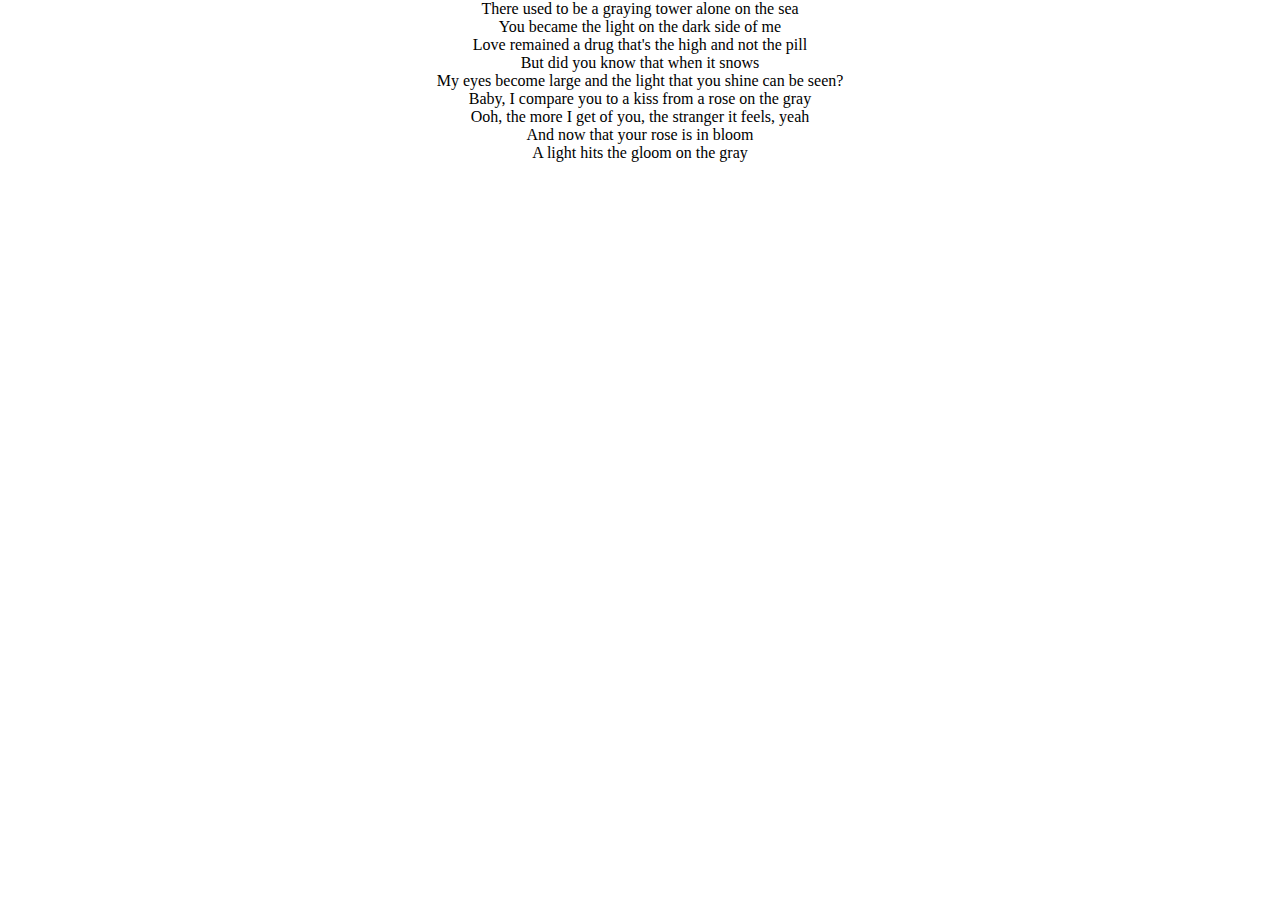
==== index.html @ 566e118f "c" ====
<!DOCTYPE html>
<html lang="en">
    <head>
        <meta charset="UTF-8">
        <link rel="stylesheet" href="css/style.css">
        <title>template document</title>
    </head>
    <body>
        <p>There used to be a graying tower alone on the sea<br>
            You became the light on the dark side of me<br>
            Love remained a drug that's the high and not the pill<br>
            But did you know that when it snows<br>
            My eyes become large and the light that you shine can be seen?<br>
            Baby, I compare you to a kiss from a rose on the gray<br>
            Ooh, the more I get of you, the stranger it feels, yeah<br>
            And now that your rose is in bloom<br>
            A light hits the gloom on the gray
        </p>
    </body>
</html>
---- css/style.css ----
* {
    margin: 0;
    padding: 0;
}

p {
    font-family: cursive;
    text-align: center;
}
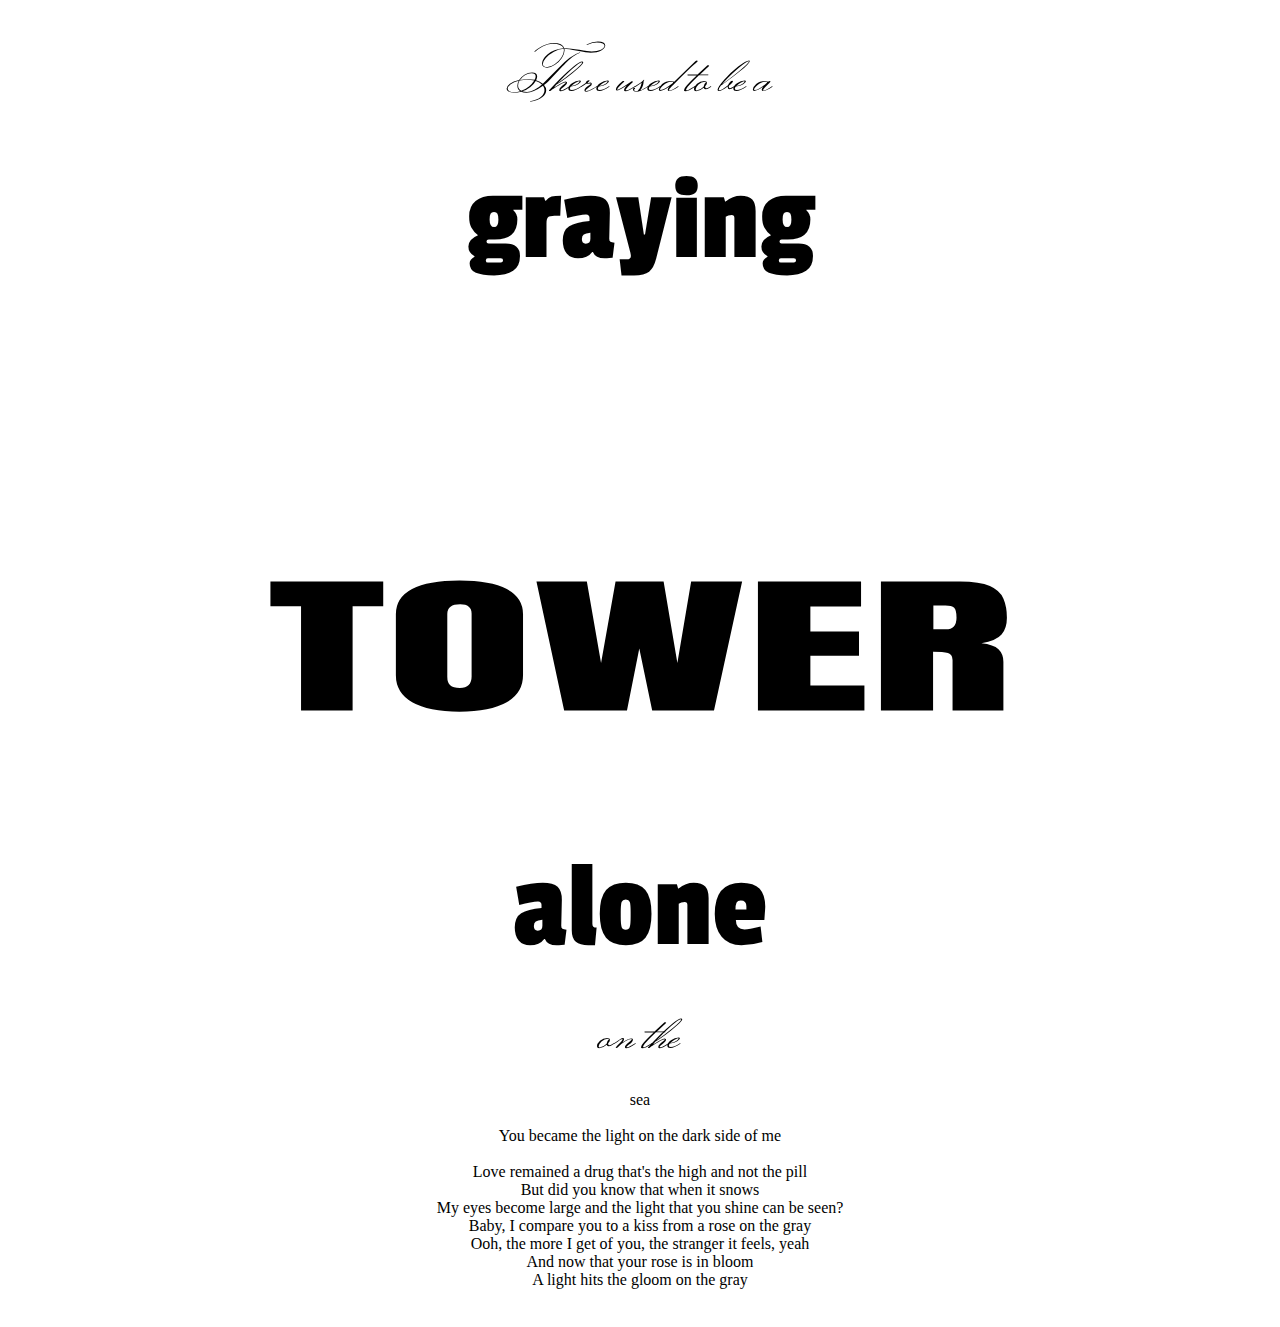
==== commit f8f6b1c2: "c" ====
--- a/index.html
+++ b/index.html
@@ -3,12 +3,42 @@
     <head>
         <meta charset="UTF-8">
         <link rel="stylesheet" href="css/style.css">
-        <title>template document</title>
+
+<!-- Font: Monsieur La Doulaise -->
+        <link rel="preconnect" href="https://fonts.googleapis.com">
+        <link rel="preconnect" href="https://fonts.gstatic.com" crossorigin>
+        <link href="https://fonts.googleapis.com/css2?family=Monsieur+La+Doulaise&display=swap" rel="stylesheet">
+
+<!-- Font: Anton -->
+        <link rel="preconnect" href="https://fonts.googleapis.com">
+        <link rel="preconnect" href="https://fonts.gstatic.com" crossorigin>
+        <link href="https://fonts.googleapis.com/css2?family=Anton&display=swap" rel="stylesheet">
+        
+<!-- Font: Passion One -->
+        <link rel="preconnect" href="https://fonts.googleapis.com">
+        <link rel="preconnect" href="https://fonts.gstatic.com" crossorigin>
+        <link href="https://fonts.googleapis.com/css2?family=Passion+One:wght@400;700;900&display=swap" rel="stylesheet">
+
+        <title>Words in Motion</title>
     </head>
     <body>
-        <p>There used to be a graying tower alone on the sea<br>
-            You became the light on the dark side of me<br>
-            Love remained a drug that's the high and not the pill<br>
+        <p> 
+            <div class="line1">There used to be a</div>
+            <div id="gray"> graying</div> <br>
+            <div id="tower">tower</div> <br> 
+            <div id="alone">alone</div> <br> 
+            <div class="line1">on the</div> <br> 
+            <div id="sea">sea</div>
+        </p>
+        
+        
+        <br>
+        <p>You became the light on the dark side of me</p>
+        <br>
+
+
+
+        <p>Love remained a drug that's the high and not the pill<br>
             But did you know that when it snows<br>
             My eyes become large and the light that you shine can be seen?<br>
             Baby, I compare you to a kiss from a rose on the gray<br>
--- a/css/style.css
+++ b/css/style.css
@@ -3,7 +3,60 @@
     padding: 0;
 }
 
-p {
-    font-family: cursive;
+body {
+    margin-top: 3%;
+    margin-bottom: 3%;
+    margin-left: 2%;
+    margin-right: 2%;
     text-align: center;
+}
+
+.line1 {
+    font-family: 'Monsieur La Doulaise', cursive;
+    font-size: 50px;
+}
+
+#gray {
+    margin-top: 3%;
+    font-family: 'Passion One', sans-serif;
+    font-size: 125px;
+    transition-duration: 2s;
+
+    /* text-shadow: 0px 0px 30px gray; */
+}
+
+#gray:hover {
+    color: gray;
+}
+
+#tower {
+    transition-duration: 3s;
+    font-family: 'Anton', sans-serif;
+    text-transform: uppercase;
+    font-size: 300px;
+    transform: scaleY(0.5);
+    transform-origin: center bottom;
+    margin-bottom: 5%;
+
+    /* text-shadow: 0px 0px 30px gray; */
+
+}
+
+#tower:hover {
+    transform: scaleY(1);
+}
+
+#alone {
+    font-family: 'Passion One', sans-serif;
+    font-size: 125px;
+    transition-duration: 2s;
+
+}
+
+#alone:hover {
+    letter-spacing: 40px;
+}
+
+#sea {
+
 }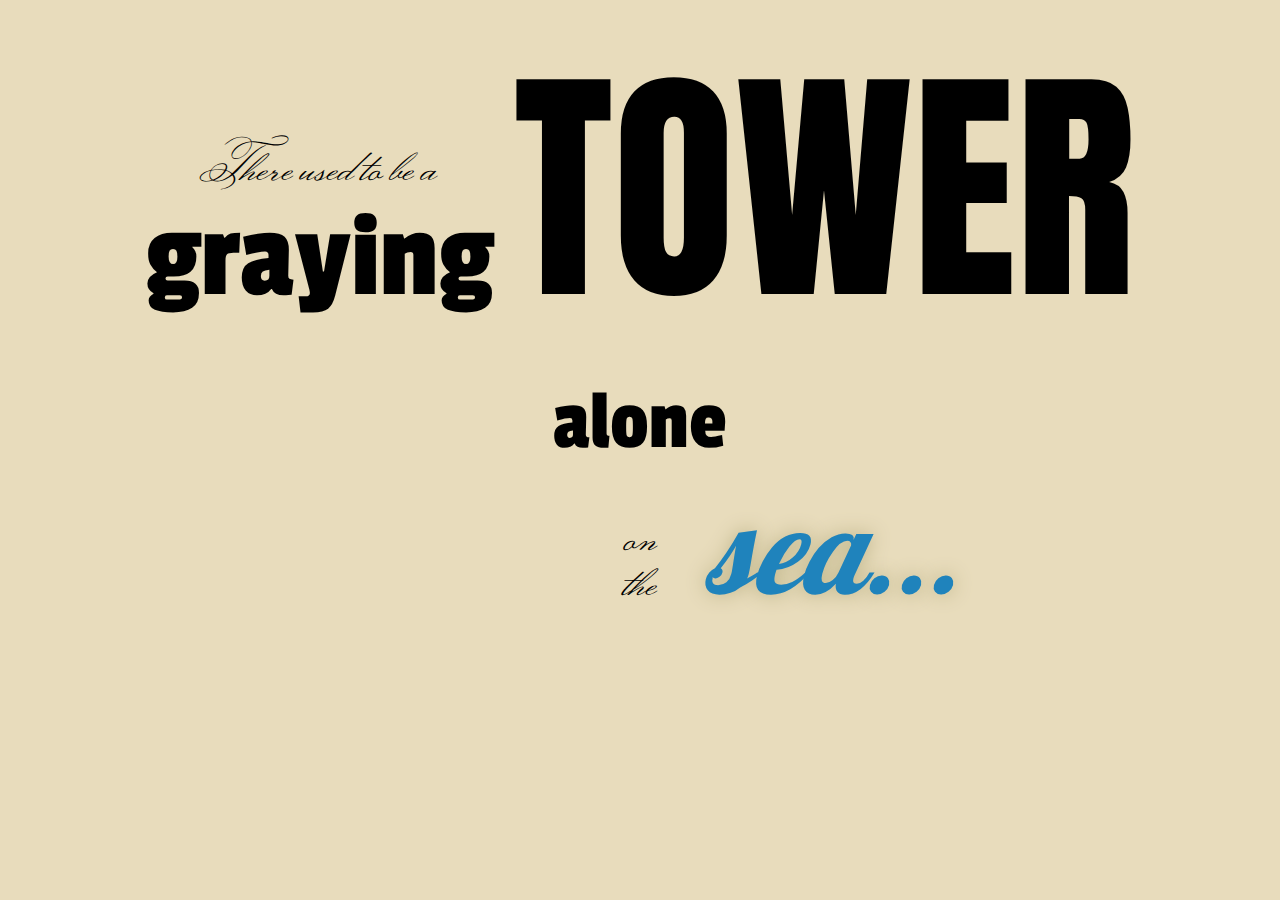
==== commit a67e200c: "c" ====
--- a/index.html
+++ b/index.html
@@ -1,8 +1,9 @@
 <!DOCTYPE html>
-<html lang="en">
+<html lang="en" id="pgone">
     <head>
         <meta charset="UTF-8">
         <link rel="stylesheet" href="css/style.css">
+        <link rel="stylesheet" href="css/line1.css">
 
 <!-- Font: Monsieur La Doulaise -->
         <link rel="preconnect" href="https://fonts.googleapis.com">
@@ -19,32 +20,29 @@
         <link rel="preconnect" href="https://fonts.gstatic.com" crossorigin>
         <link href="https://fonts.googleapis.com/css2?family=Passion+One:wght@400;700;900&display=swap" rel="stylesheet">
 
+<!-- Font: Galada -->
+        <link rel="preconnect" href="https://fonts.googleapis.com">
+        <link rel="preconnect" href="https://fonts.gstatic.com" crossorigin>
+        <link href="https://fonts.googleapis.com/css2?family=Galada&display=swap" rel="stylesheet">
+
         <title>Words in Motion</title>
     </head>
     <body>
         <p> 
-            <div class="line1">There used to be a</div>
-            <div id="gray"> graying</div> <br>
-            <div id="tower">tower</div> <br> 
-            <div id="alone">alone</div> <br> 
-            <div class="line1">on the</div> <br> 
-            <div id="sea">sea</div>
+            <div id="flex1-1">
+                <div id="flex1-1-1">
+                    <div class="line">There used to be a</div>
+                    <div id="gray"> graying</div>
+                </div>
+                <div id="tower">tower</div>
+            </div>
+            <div id="alone">alone</div>
+            <div id="flex1-2">
+                <div class="line">on<br>the</div>
+                <div id="sea"><a href=line2/line2.html><em>sea...</em></a></div>
+            </div>
         </p>
+        <br>
         
-        
-        <br>
-        <p>You became the light on the dark side of me</p>
-        <br>
-
-
-
-        <p>Love remained a drug that's the high and not the pill<br>
-            But did you know that when it snows<br>
-            My eyes become large and the light that you shine can be seen?<br>
-            Baby, I compare you to a kiss from a rose on the gray<br>
-            Ooh, the more I get of you, the stranger it feels, yeah<br>
-            And now that your rose is in bloom<br>
-            A light hits the gloom on the gray
-        </p>
     </body>
 </html>--- a/css/style.css
+++ b/css/style.css
@@ -4,59 +4,16 @@
 }
 
 body {
-    margin-top: 3%;
-    margin-bottom: 3%;
-    margin-left: 2%;
-    margin-right: 2%;
+    min-height: 100vh;
+    width: 100%;
+    /* padding-left: 2%;
+    padding-right: 2%; */
     text-align: center;
 }
 
-.line1 {
+.line {
     font-family: 'Monsieur La Doulaise', cursive;
-    font-size: 50px;
+    font-size: 45px;
+    line-height: 1;
 }
 
-#gray {
-    margin-top: 3%;
-    font-family: 'Passion One', sans-serif;
-    font-size: 125px;
-    transition-duration: 2s;
-
-    /* text-shadow: 0px 0px 30px gray; */
-}
-
-#gray:hover {
-    color: gray;
-}
-
-#tower {
-    transition-duration: 3s;
-    font-family: 'Anton', sans-serif;
-    text-transform: uppercase;
-    font-size: 300px;
-    transform: scaleY(0.5);
-    transform-origin: center bottom;
-    margin-bottom: 5%;
-
-    /* text-shadow: 0px 0px 30px gray; */
-
-}
-
-#tower:hover {
-    transform: scaleY(1);
-}
-
-#alone {
-    font-family: 'Passion One', sans-serif;
-    font-size: 125px;
-    transition-duration: 2s;
-
-}
-
-#alone:hover {
-    letter-spacing: 40px;
-}
-
-#sea {
-
-}--- a/css/line1.css
+++ b/css/line1.css
@@ -0,0 +1,147 @@
+/* ---------- PAGE 1: "THERE USED TO BE A GRAYING TOWER ALONE ON THE SEA" ---------- */
+
+#pgone {
+    background-color: rgb(232, 220, 188);
+    cursor: default;
+}
+
+#flex1-1 {
+    display: flex;
+    /* background: pink; */
+    flex-direction: row;
+    flex-wrap: wrap;
+    justify-content: center;
+    align-items:last baseline;
+    /* align-items: flex-end; */
+    column-gap: 2%;
+    width: auto;
+    margin-left: 10%;
+    margin-right: 10%;
+    /* margin-bottom: 5%; */
+    /* margin-top: 5%; */
+}
+
+#flex1-1-2 {
+    /* background: green; */
+    text-align: right;
+}
+
+#gray {
+    /* margin-top: 3%; */
+    font-family: 'Passion One', sans-serif;
+    font-size: 125px;
+    /* transition-duration: 2s; */
+
+    /* text-shadow: 0px 0px 30px gray; */
+    animation-name: gray;
+    animation-delay: 2s;
+    animation-direction: alternate;
+    animation-duration: 3s;
+    animation-iteration-count: infinite;
+}
+
+
+/* #gray:hover {
+    color: gray;
+} */
+
+#tower {
+    transition-duration: 3s;
+    font-family: 'Anton', sans-serif;
+    text-transform: uppercase;
+    font-size: 250px;
+    /* transform: scaleY(0.65); */
+    transform-origin: center bottom;
+    /* margin-bottom: 5%; */
+
+    /* background-color: aqua; */
+    /* align-self:flex-end; */
+    /* text-shadow: 0px 0px 30px gray; */
+    animation-name: tower;
+    animation-delay: 0.5s;
+    animation-direction: alternate-reverse;
+    animation-duration: 2s;
+    animation-iteration-count: infinite;
+
+}
+
+/* #tower:hover {
+    transform: scaleY(1);
+} */
+
+#alone {
+    font-family: 'Passion One', sans-serif;
+    font-size: 85px;
+    /* transition-duration: 2s; */
+    text-align: center;
+    /* text-align: right;
+    margin-right: 16%; */
+    animation-name: alone;
+    animation-direction: alternate;
+    animation-duration: 3.5s;
+    animation-iteration-count: infinite;
+}
+
+/* #alone:hover {
+    letter-spacing: 40px;
+} */
+
+#flex1-2 {
+    display: flex;
+    flex-direction: row;
+    justify-content: right;
+    align-items:last baseline;
+    margin-right: 25%;
+    column-gap: 5%;
+}
+
+#sea {
+    font-family: 'Galada', cursive;
+    font-size: 120px;
+    transition-duration: 2s;
+    text-shadow: 0px 0px 20px rgb(189, 179, 135);
+
+}
+
+#sea a {
+    text-decoration: none;
+    color:#1f83bc;
+
+}
+
+/* #sea a:hover {
+    color: rgb(206, 149, 57);
+    background-color: #1f83bc;
+    text-shadow: 0px 0px 30px rgb(250, 246, 229);
+} */
+
+
+/* ---------- ANIMATIONS KEYFRAMES ---------- */
+@keyframes gray {
+    from{
+        color: black;
+    }
+    to{
+        color: gray;
+    }    
+}
+
+@keyframes tower {
+    from{
+        transform: scaleY(0.65);
+    }
+    to{
+        transform: scaleY(1);
+    }
+}
+
+
+@keyframes alone {
+    from {
+        letter-spacing: normal;
+    }
+    to {
+        letter-spacing: 40px;
+    }
+}
+
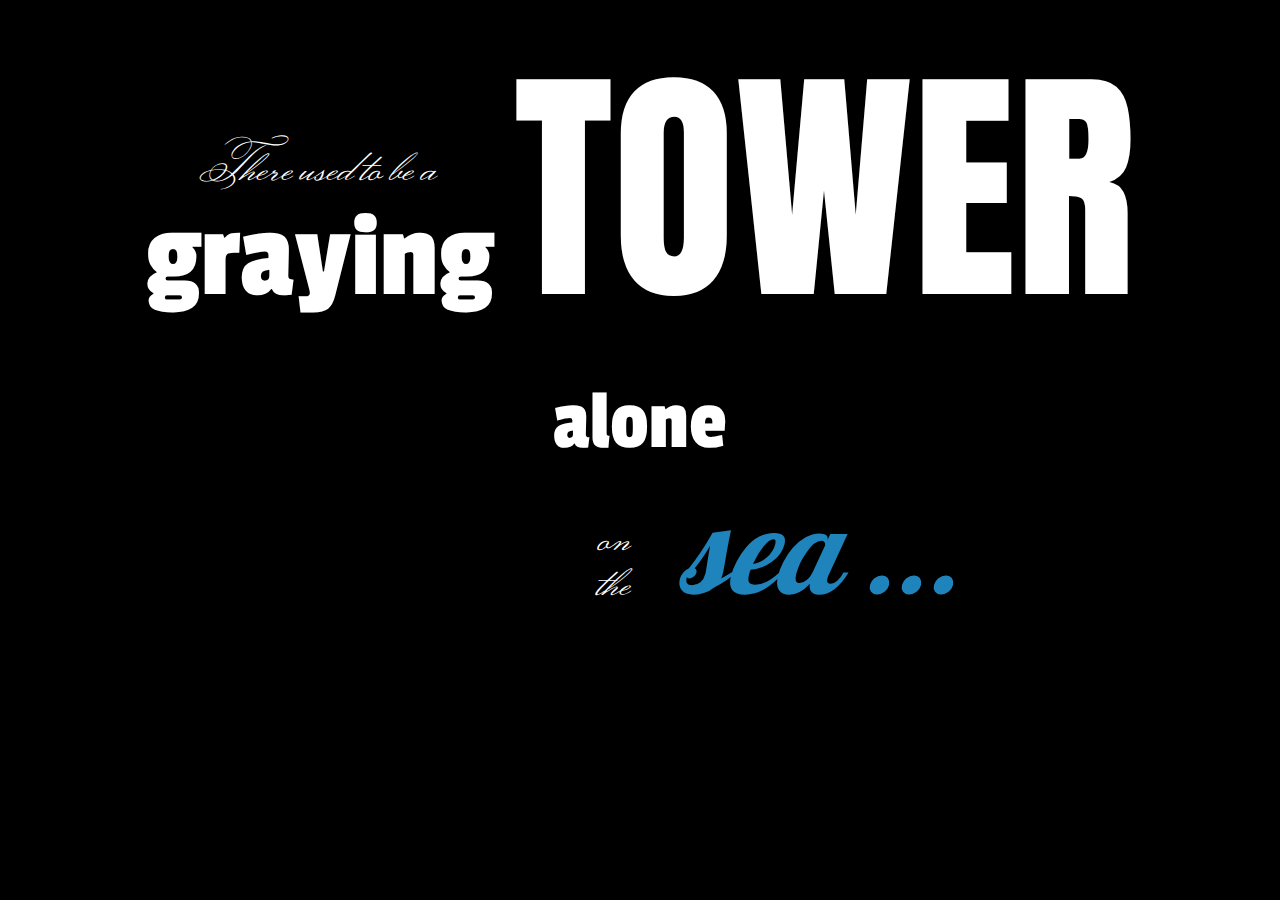
==== commit 4d5d7820: "c" ====
--- a/index.html
+++ b/index.html
@@ -39,7 +39,7 @@
             <div id="alone">alone</div>
             <div id="flex1-2">
                 <div class="line">on<br>the</div>
-                <div id="sea"><a href=line2/line2.html><em>sea...</em></a></div>
+                <div id="sea"><a href=line2/line2.html><em>sea ...</em></a></div>
             </div>
         </p>
         <br>
--- a/css/style.css
+++ b/css/style.css
@@ -1,6 +1,11 @@
 * {
     margin: 0;
     padding: 0;
+}
+
+html{
+    cursor: default;
+    background-color: black;
 }
 
 body {
@@ -15,5 +20,5 @@
     font-family: 'Monsieur La Doulaise', cursive;
     font-size: 45px;
     line-height: 1;
-}
-
+    color: white;
+}--- a/css/line1.css
+++ b/css/line1.css
@@ -1,9 +1,4 @@
 /* ---------- PAGE 1: "THERE USED TO BE A GRAYING TOWER ALONE ON THE SEA" ---------- */
-
-#pgone {
-    background-color: rgb(232, 220, 188);
-    cursor: default;
-}
 
 #flex1-1 {
     display: flex;
@@ -30,6 +25,7 @@
     /* margin-top: 3%; */
     font-family: 'Passion One', sans-serif;
     font-size: 125px;
+    color: white;
     /* transition-duration: 2s; */
 
     /* text-shadow: 0px 0px 30px gray; */
@@ -53,7 +49,7 @@
     /* transform: scaleY(0.65); */
     transform-origin: center bottom;
     /* margin-bottom: 5%; */
-
+    color: white;
     /* background-color: aqua; */
     /* align-self:flex-end; */
     /* text-shadow: 0px 0px 30px gray; */
@@ -72,6 +68,7 @@
 #alone {
     font-family: 'Passion One', sans-serif;
     font-size: 85px;
+    color: white;
     /* transition-duration: 2s; */
     text-align: center;
     /* text-align: right;
@@ -99,7 +96,7 @@
     font-family: 'Galada', cursive;
     font-size: 120px;
     transition-duration: 2s;
-    text-shadow: 0px 0px 20px rgb(189, 179, 135);
+    /* text-shadow: 0px 0px 20px white; */
 
 }
 
@@ -119,7 +116,7 @@
 /* ---------- ANIMATIONS KEYFRAMES ---------- */
 @keyframes gray {
     from{
-        color: black;
+        color: white;
     }
     to{
         color: gray;
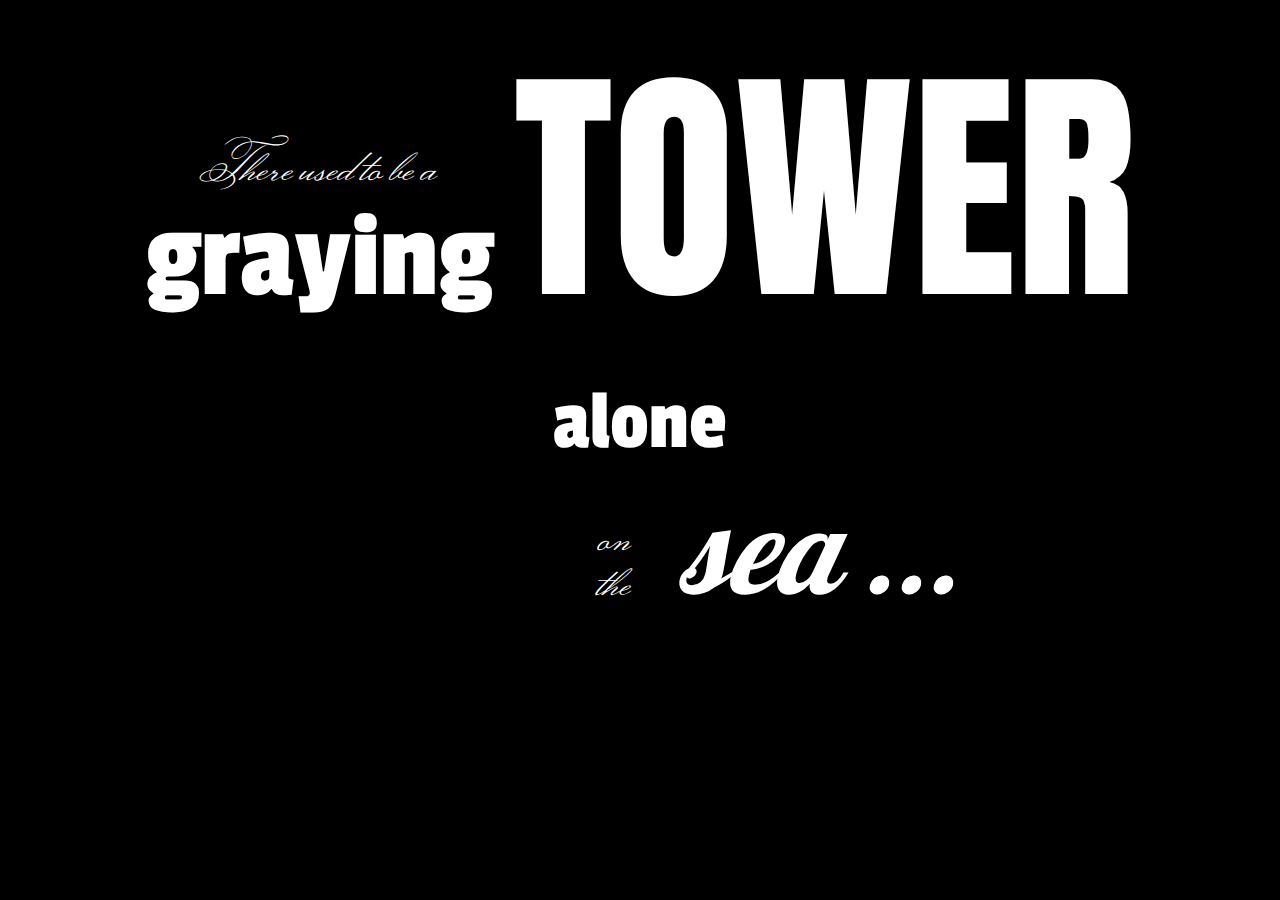
==== commit 7e0064a2: "c" ====
--- a/index.html
+++ b/index.html
@@ -25,7 +25,7 @@
         <link rel="preconnect" href="https://fonts.gstatic.com" crossorigin>
         <link href="https://fonts.googleapis.com/css2?family=Galada&display=swap" rel="stylesheet">
 
-        <title>Words in Motion</title>
+        <title>Kiss From A Rose - Words in Motion</title>
     </head>
     <body>
         <p> 
--- a/css/style.css
+++ b/css/style.css
@@ -11,8 +11,6 @@
 body {
     min-height: 100vh;
     width: 100%;
-    /* padding-left: 2%;
-    padding-right: 2%; */
     text-align: center;
 }
 
--- a/css/line1.css
+++ b/css/line1.css
@@ -2,33 +2,24 @@
 
 #flex1-1 {
     display: flex;
-    /* background: pink; */
     flex-direction: row;
     flex-wrap: wrap;
     justify-content: center;
     align-items:last baseline;
-    /* align-items: flex-end; */
     column-gap: 2%;
     width: auto;
     margin-left: 10%;
     margin-right: 10%;
-    /* margin-bottom: 5%; */
-    /* margin-top: 5%; */
 }
 
 #flex1-1-2 {
-    /* background: green; */
     text-align: right;
 }
 
 #gray {
-    /* margin-top: 3%; */
     font-family: 'Passion One', sans-serif;
     font-size: 125px;
     color: white;
-    /* transition-duration: 2s; */
-
-    /* text-shadow: 0px 0px 30px gray; */
     animation-name: gray;
     animation-delay: 2s;
     animation-direction: alternate;
@@ -36,23 +27,13 @@
     animation-iteration-count: infinite;
 }
 
-
-/* #gray:hover {
-    color: gray;
-} */
-
 #tower {
     transition-duration: 3s;
     font-family: 'Anton', sans-serif;
     text-transform: uppercase;
     font-size: 250px;
-    /* transform: scaleY(0.65); */
     transform-origin: center bottom;
-    /* margin-bottom: 5%; */
     color: white;
-    /* background-color: aqua; */
-    /* align-self:flex-end; */
-    /* text-shadow: 0px 0px 30px gray; */
     animation-name: tower;
     animation-delay: 0.5s;
     animation-direction: alternate-reverse;
@@ -61,27 +42,16 @@
 
 }
 
-/* #tower:hover {
-    transform: scaleY(1);
-} */
-
 #alone {
     font-family: 'Passion One', sans-serif;
     font-size: 85px;
     color: white;
-    /* transition-duration: 2s; */
     text-align: center;
-    /* text-align: right;
-    margin-right: 16%; */
     animation-name: alone;
     animation-direction: alternate;
     animation-duration: 3.5s;
     animation-iteration-count: infinite;
 }
-
-/* #alone:hover {
-    letter-spacing: 40px;
-} */
 
 #flex1-2 {
     display: flex;
@@ -96,22 +66,12 @@
     font-family: 'Galada', cursive;
     font-size: 120px;
     transition-duration: 2s;
-    /* text-shadow: 0px 0px 20px white; */
-
 }
 
 #sea a {
     text-decoration: none;
-    color:#1f83bc;
-
+    color: white;
 }
-
-/* #sea a:hover {
-    color: rgb(206, 149, 57);
-    background-color: #1f83bc;
-    text-shadow: 0px 0px 30px rgb(250, 246, 229);
-} */
-
 
 /* ---------- ANIMATIONS KEYFRAMES ---------- */
 @keyframes gray {
@@ -132,7 +92,6 @@
     }
 }
 
-
 @keyframes alone {
     from {
         letter-spacing: normal;
